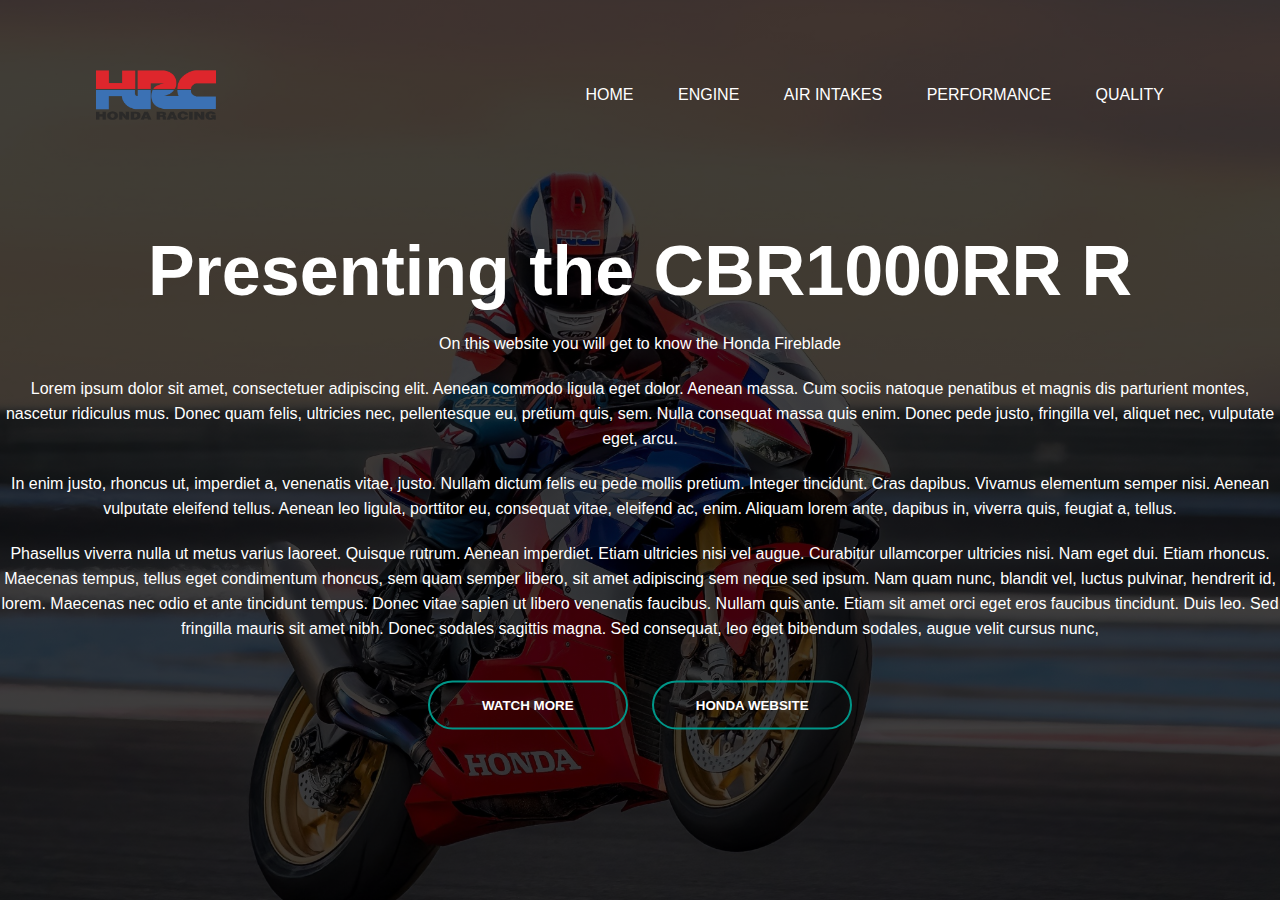
==== index.html @ c07c3ab7 "Update index.html" ====
<html>
    <head>
        <title>Attractive Website for the Honda Fireblade</title>
        <link rel="stylesheet" href="style.css">
</head>
<body>
<div class="banner">
<div class="navbar">
    <img src="LOGO2.png" class="logo">
    <ul>
        <li><a href="#">Home</a></li>
        <li><a href="#">Engine</a></li>
        <li><a href="#">Air Intakes</a></li>
        <li><a href="#">Performance</a></li>
        <li><a href="#">Quality</a></li>
    </ul>
</div>
<div class="content">
    <h1>Presenting the CBR1000RR R</h1>
    <p>On this website you will get to know the Honda Fireblade</p><p>Lorem ipsum dolor sit amet, consectetuer adipiscing elit. Aenean commodo ligula eget dolor. Aenean massa. Cum sociis natoque penatibus et magnis dis parturient montes, nascetur ridiculus mus. Donec quam felis, ultricies nec, pellentesque eu, pretium quis, sem. Nulla consequat massa quis enim. Donec pede justo, fringilla vel, aliquet nec, vulputate eget, arcu.</p>

<p>In enim justo, rhoncus ut, imperdiet a, venenatis vitae, justo. Nullam dictum felis eu pede mollis pretium. Integer tincidunt. Cras dapibus. Vivamus elementum semper nisi. Aenean vulputate eleifend tellus. Aenean leo ligula, porttitor eu, consequat vitae, eleifend ac, enim. Aliquam lorem ante, dapibus in, viverra quis, feugiat a, tellus.</p>

<p>Phasellus viverra nulla ut metus varius laoreet. Quisque rutrum. Aenean imperdiet. Etiam ultricies nisi vel augue. Curabitur ullamcorper ultricies nisi. Nam eget dui. Etiam rhoncus. Maecenas tempus, tellus eget condimentum rhoncus, sem quam semper libero, sit amet adipiscing sem neque sed ipsum. Nam quam nunc, blandit vel, luctus pulvinar, hendrerit id, lorem. Maecenas nec odio et ante tincidunt tempus. Donec vitae sapien ut libero venenatis faucibus. Nullam quis ante. Etiam sit amet orci eget eros faucibus tincidunt. Duis leo. Sed fringilla mauris sit amet nibh. Donec sodales sagittis magna. Sed consequat, leo eget bibendum sodales, augue velit cursus nunc,</p>
<div>
    <button type="button"><span></span>WATCH MORE</button>
    <button type="button"><span></span>HONDA WEBSITE</button>
</div>
</div>


</div>
    
</body>
</html>
---- style.css ----
*{
    margin: 0;
    padding: 0;
    font-family: sans-serif;
}

.banner{
    width: 100%;
    height: 100vh;
    background-image: linear-gradient(rgba(0,0,0,0.75), rgba(0,0,0,0.75)), url(Bild1.jpg);
    background-size: cover;
    background-position: center;
}

.navbar{
    width: 85%;
    margin: auto;
    padding: 35px 0;
    display: flex;
    align-items: center;
    justify-content: space-between;
}

.logo{
    width: 120px;
    cursor: pointer;
}

.navbar ul li{
    list-style: none;
    display: inline-block;
    margin: 0 20px;
    position: relative;
}

.navbar ul li a{
    text-decoration: none;
    color: #fff;
    text-transform: uppercase;
}

.navbar ul li::after{
    content: '';
    height: 3px;
    width: 0%;
    background: #009688;
    position: absolute;
    left: 0;
    bottom: -10px;
    transition: 0.5s;
    
}

.navbar ul li:hover::after{
    width: 100%;
}


.content{
    width: 100%;
    position: absolute;
    top: 50%;
    transform: translateY(-50%);
    text-align: center;
    color: #fff;
}
.content h1{
    font-size: 70px;
    margin-top: 80px;
}

.content p{
    margin: 20px auto;
    font-weight: 100;
    line-height: 25px;
}

button{
    width: 200px;
    padding: 15px 0;
    text-align: center;
    margin: 20px 10px;
    border-radius: 25px;
    font-weight: bold;
    border: 2px solid #009688;
    background: transparent;
    color: #fff;
    cursor: pointer;
    position: relative;
    overflow: hidden;
}

span{
    background: #009688;
    height: 100%;
    width: 0%;
    border-radius: 25px;
    position: absolute;
    left: 0;
    bottom: 0;
    z-index: -1;
    transition: 0.5s;
}

button:hover span{
    width: 100%;

}

button:hover{
    border: none;
}
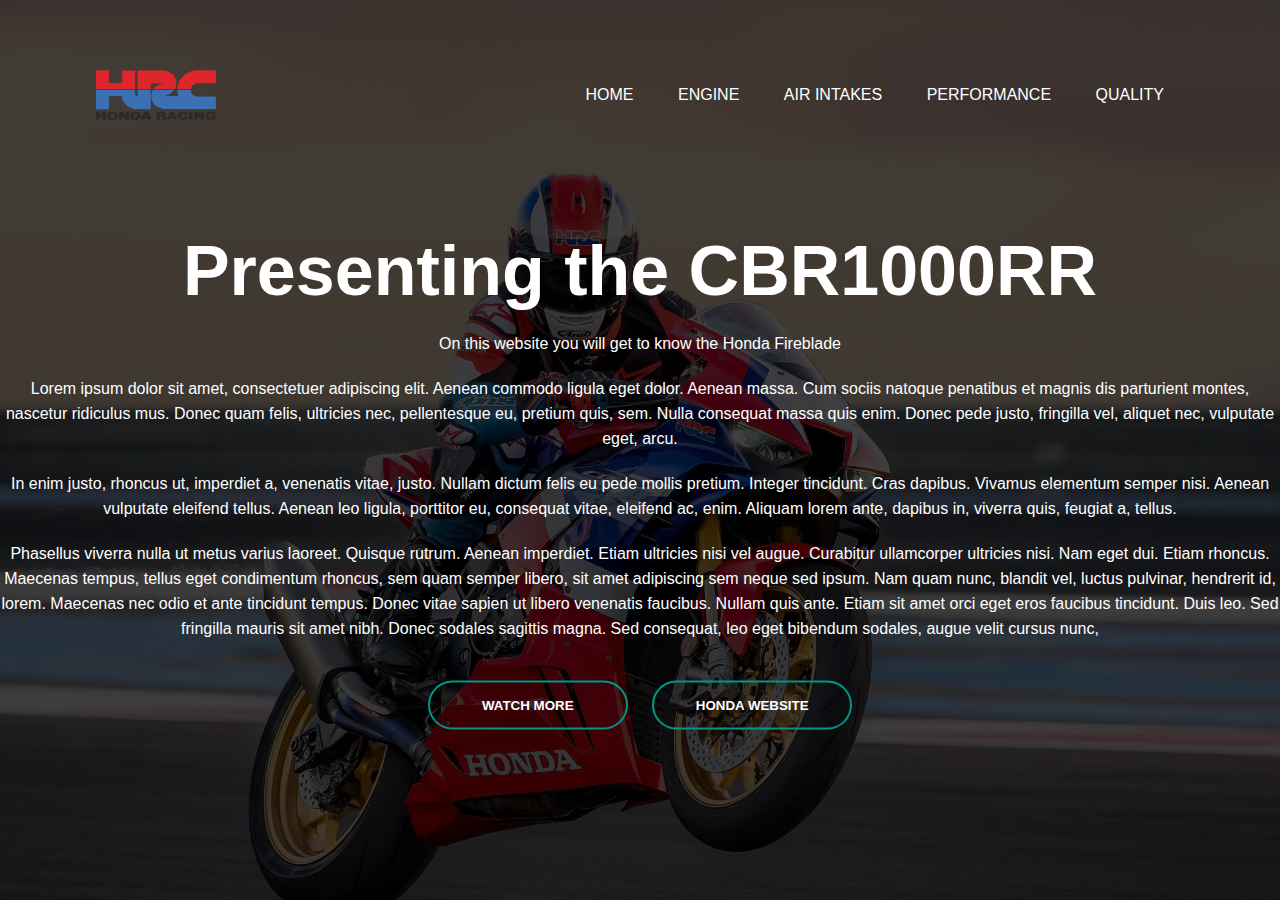
==== commit b429fa1c: "Update index.html" ====
--- a/index.html
+++ b/index.html
@@ -16,7 +16,7 @@
     </ul>
 </div>
 <div class="content">
-    <h1>Presenting the CBR1000RR R</h1>
+    <h1>Presenting the CBR1000RR</h1>
     <p>On this website you will get to know the Honda Fireblade</p><p>Lorem ipsum dolor sit amet, consectetuer adipiscing elit. Aenean commodo ligula eget dolor. Aenean massa. Cum sociis natoque penatibus et magnis dis parturient montes, nascetur ridiculus mus. Donec quam felis, ultricies nec, pellentesque eu, pretium quis, sem. Nulla consequat massa quis enim. Donec pede justo, fringilla vel, aliquet nec, vulputate eget, arcu.</p>
 
 <p>In enim justo, rhoncus ut, imperdiet a, venenatis vitae, justo. Nullam dictum felis eu pede mollis pretium. Integer tincidunt. Cras dapibus. Vivamus elementum semper nisi. Aenean vulputate eleifend tellus. Aenean leo ligula, porttitor eu, consequat vitae, eleifend ac, enim. Aliquam lorem ante, dapibus in, viverra quis, feugiat a, tellus.</p>
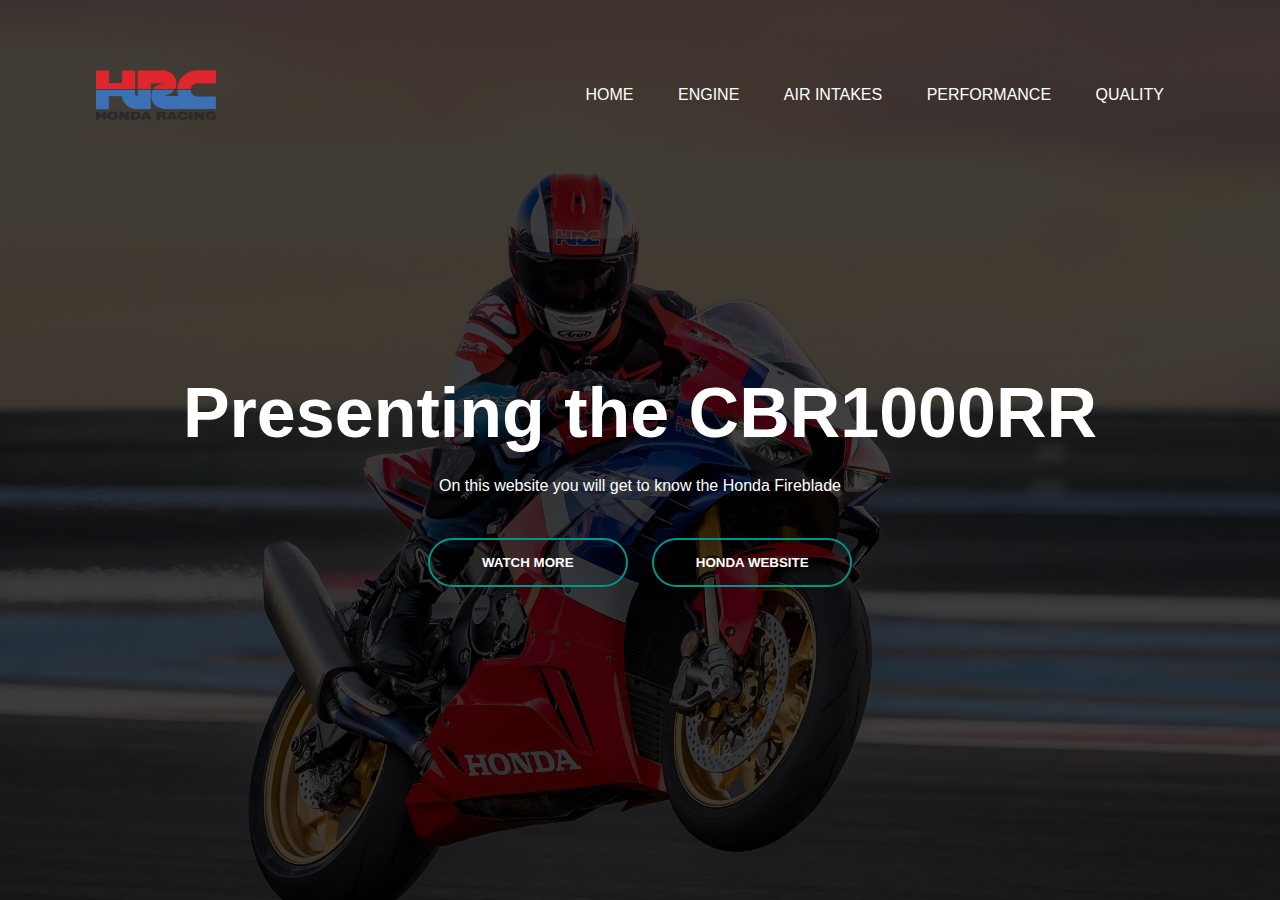
==== commit 9562c3a8: "Update index.html" ====
--- a/index.html
+++ b/index.html
@@ -17,11 +17,7 @@
 </div>
 <div class="content">
     <h1>Presenting the CBR1000RR</h1>
-    <p>On this website you will get to know the Honda Fireblade</p><p>Lorem ipsum dolor sit amet, consectetuer adipiscing elit. Aenean commodo ligula eget dolor. Aenean massa. Cum sociis natoque penatibus et magnis dis parturient montes, nascetur ridiculus mus. Donec quam felis, ultricies nec, pellentesque eu, pretium quis, sem. Nulla consequat massa quis enim. Donec pede justo, fringilla vel, aliquet nec, vulputate eget, arcu.</p>
-
-<p>In enim justo, rhoncus ut, imperdiet a, venenatis vitae, justo. Nullam dictum felis eu pede mollis pretium. Integer tincidunt. Cras dapibus. Vivamus elementum semper nisi. Aenean vulputate eleifend tellus. Aenean leo ligula, porttitor eu, consequat vitae, eleifend ac, enim. Aliquam lorem ante, dapibus in, viverra quis, feugiat a, tellus.</p>
-
-<p>Phasellus viverra nulla ut metus varius laoreet. Quisque rutrum. Aenean imperdiet. Etiam ultricies nisi vel augue. Curabitur ullamcorper ultricies nisi. Nam eget dui. Etiam rhoncus. Maecenas tempus, tellus eget condimentum rhoncus, sem quam semper libero, sit amet adipiscing sem neque sed ipsum. Nam quam nunc, blandit vel, luctus pulvinar, hendrerit id, lorem. Maecenas nec odio et ante tincidunt tempus. Donec vitae sapien ut libero venenatis faucibus. Nullam quis ante. Etiam sit amet orci eget eros faucibus tincidunt. Duis leo. Sed fringilla mauris sit amet nibh. Donec sodales sagittis magna. Sed consequat, leo eget bibendum sodales, augue velit cursus nunc,</p>
+    <p>On this website you will get to know the Honda Fireblade</p>
 <div>
     <button type="button"><span></span>WATCH MORE</button>
     <button type="button"><span></span>HONDA WEBSITE</button>
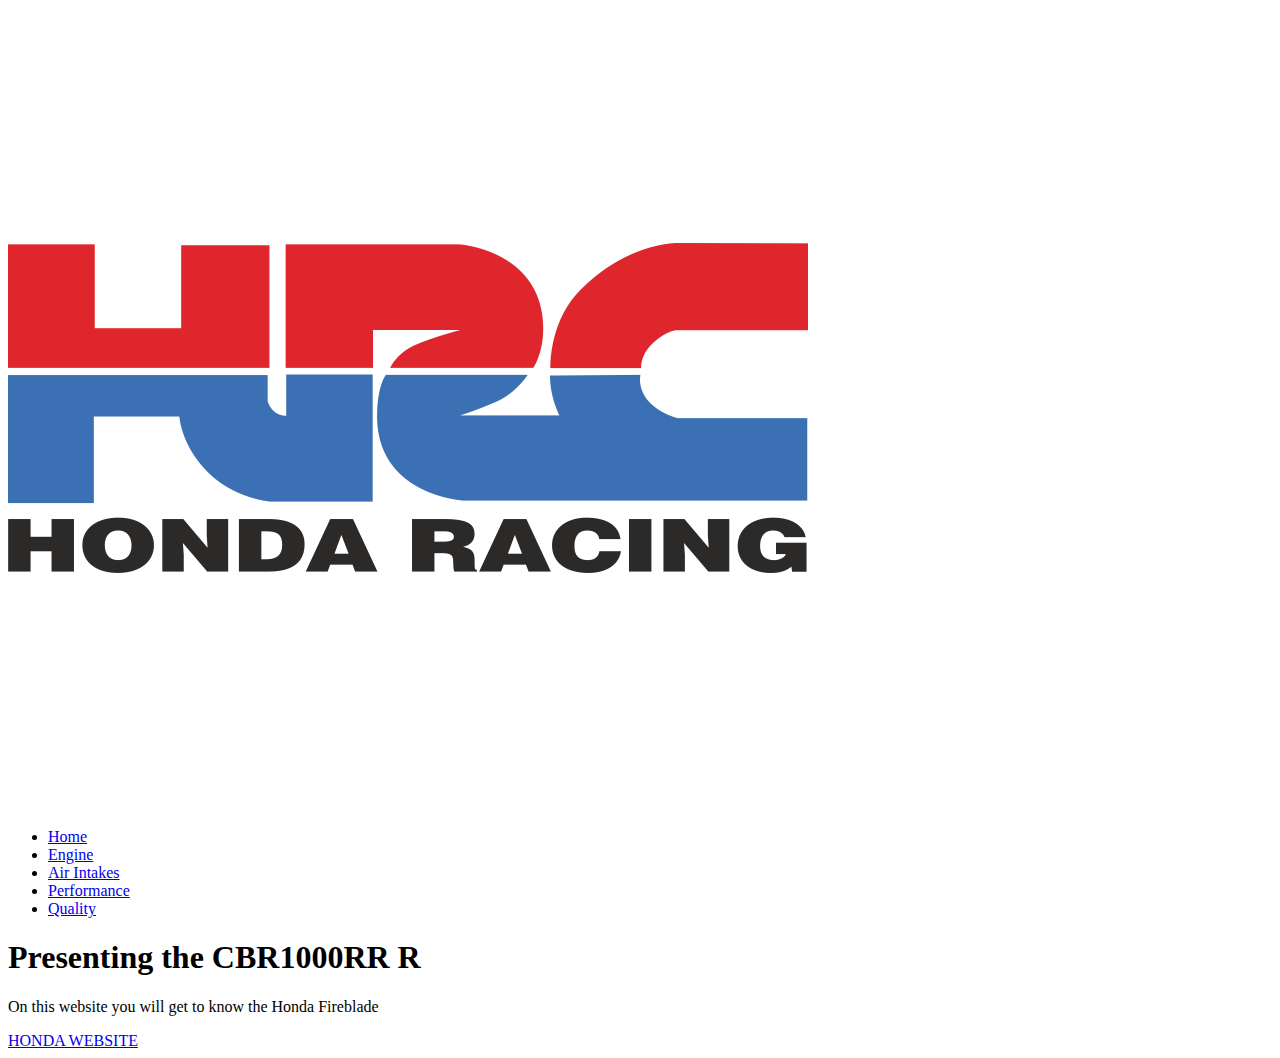
==== commit 8c19143f: "Add files via upload" ====
--- a/index.html
+++ b/index.html
@@ -1,12 +1,13 @@
-<html>
+<!DOCTYPE html>
+<html lang="en">
     <head>
         <title>Attractive Website for the Honda Fireblade</title>
-        <link rel="stylesheet" href="style.css">
+        <link rel="stylesheet" href="./style.css">
 </head>
 <body>
 <div class="banner">
 <div class="navbar">
-    <img src="LOGO2.png" class="logo">
+    <img src="LOGO2.png" class="logo" alt="LOGO">
     <ul>
         <li><a href="#">Home</a></li>
         <li><a href="#">Engine</a></li>
@@ -16,16 +17,16 @@
     </ul>
 </div>
 <div class="content">
-    <h1>Presenting the CBR1000RR</h1>
+    <h1>Presenting the CBR1000RR R</h1>
     <p>On this website you will get to know the Honda Fireblade</p>
-<div>
-    <button type="button"><span></span>WATCH MORE</button>
-    <button type="button"><span></span>HONDA WEBSITE</button>
+<div class="button-position">
+  
+<a class="btn" target="_blank" href="https://www.de.honda.ch/motorcycles/range/super-sport/cbr1000rr-r-fireblade/overview.html"> <span>HONDA WEBSITE</span></a>
+
 </div>
 </div>
-
 
 </div>
     
 </body>
-</html>
+</html>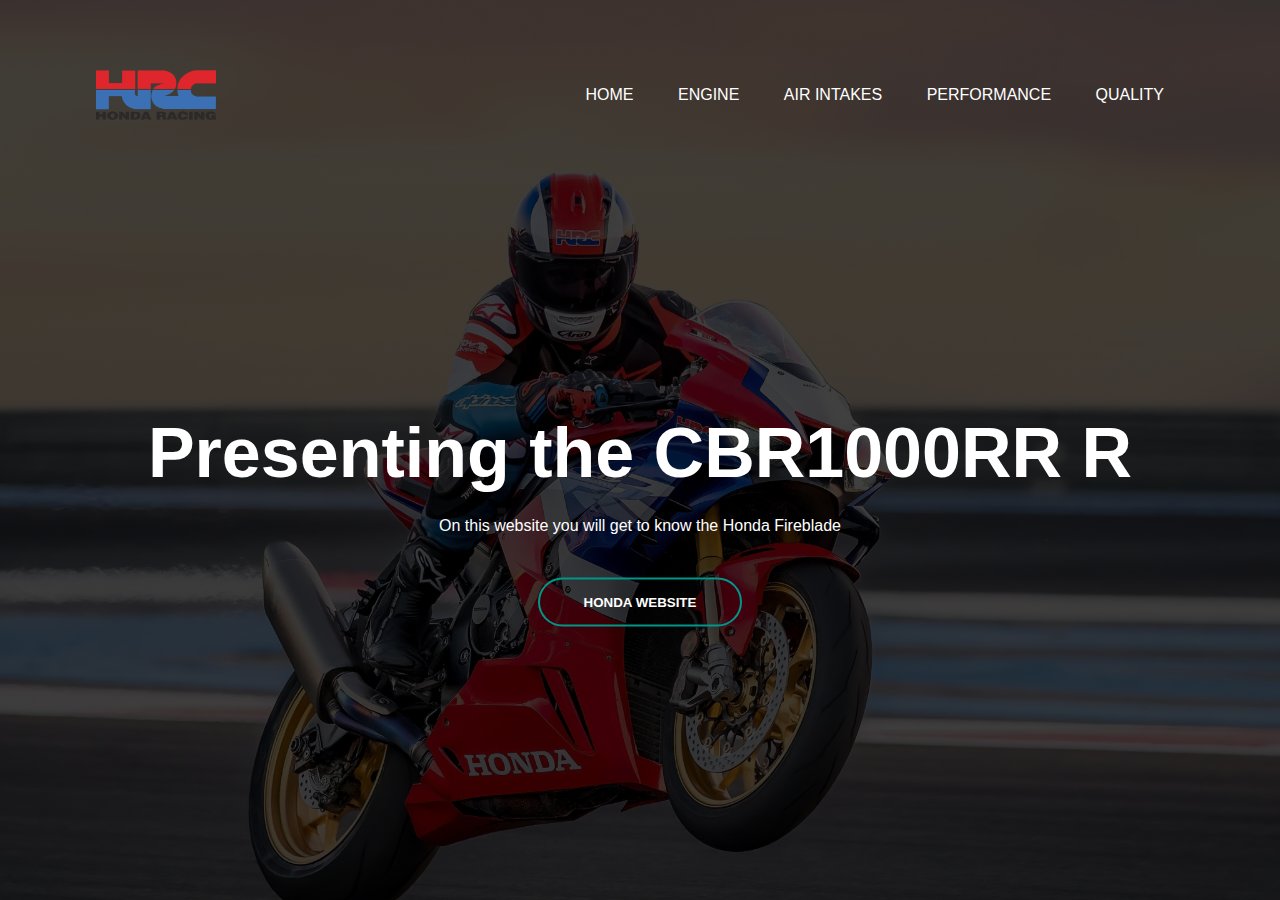
==== commit e56f7340: "Update index.html" ====
--- a/index.html
+++ b/index.html
@@ -29,4 +29,4 @@
 </div>
     
 </body>
-</html>+</html>
--- a/style.css
+++ b/style.css
@@ -0,0 +1,206 @@
+*{
+    margin: 0;
+    padding: 0;
+    font-family: sans-serif;
+}
+
+.banner{
+    width: 100%;
+    height: 100vh;
+    background-image: linear-gradient(rgba(0,0,0,0.75), rgba(0,0,0,0.75)), url(Bild1.jpg);
+    background-size: cover;
+    background-position: center;
+}
+
+.navbar{
+    width: 85%;
+    margin: auto;
+    padding: 35px 0;
+    display: flex;
+    align-items: center;
+    justify-content: space-between;
+}
+
+.logo{
+    width: 120px;
+    cursor: pointer;
+}
+
+.navbar ul li{
+    list-style: none;
+    display: inline-block;
+    margin: 0 20px;
+    position: relative;
+}
+
+.navbar ul li a{
+    text-decoration: none;
+    color: #fff;
+    text-transform: uppercase;
+}
+
+.navbar ul li::after{
+    content: '';
+    height: 3px;
+    width: 0%;
+    background: #009688;
+    position: absolute;
+    left: 0;
+    bottom: -10px;
+    transition: 0.5s;
+    
+}
+
+.navbar ul li:hover::after{
+    width: 100%;
+}
+
+
+.content{
+    width: 100%;
+    position: absolute;
+    top: 50%;
+    transform: translateY(-50%);
+    text-align: center;
+    color: #fff;
+}
+.content h1{
+    font-size: 70px;
+    margin-top: 80px;
+}
+
+.content p{
+    margin: 20px auto;
+    font-weight: 100;
+    line-height: 25px;
+}
+
+
+
+
+
+
+
+
+
+
+
+
+
+
+
+
+
+.btn{
+
+   
+    display:block;
+    width: 200px;
+    padding: 15px 0;
+    text-align: center;
+    margin: 20px 10px;
+    border-radius: 25px;
+    font-weight: bold;
+    border: 2px solid #009688;
+    background: transparent;
+    color: #fff;
+    cursor: pointer;
+    
+   
+    text-decoration: none;
+    font-size: 13.3333px;
+    
+    height: 15px;
+    
+    
+   
+    font-family: sans-serif;
+
+    background: linear-gradient(to left, transparent 50%, #009688 50%) right;
+    background-size: 200%;
+    transition: .5s ease-out;
+  
+}
+
+
+ .btn:hover{
+   
+    background-position: left;
+    border: 2px solid #009688;
+}
+
+.button-position{
+height: 10px;
+width: 100%;
+display: flex;
+align-items: center;
+flex-direction: column;
+
+}
+
+
+
+
+
+
+
+
+
+
+
+
+
+
+
+
+
+
+
+.btn{
+
+   
+    display:block;
+    width: 200px;
+    padding: 15px 0;
+    text-align: center;
+    margin: 20px 10px;
+    border-radius: 25px;
+    font-weight: bold;
+    border: 2px solid #009688;
+    background: transparent;
+    color: #fff;
+    cursor: pointer;
+    
+   
+    text-decoration: none;
+    font-size: 13.3333px;
+    
+    height: 15px;
+    
+    
+   
+    font-family: sans-serif;
+
+    background: linear-gradient(to left, transparent 50%, #009688 50%) right;
+    background-size: 200%;
+    transition: .5s ease-out;
+  
+}
+
+
+ .btn:hover{
+   
+    background-position: left;
+    border: 2px solid #009688;
+}
+
+.button-position{
+height: 10px;
+width: 100%;
+display: flex;
+align-items: center;
+flex-direction: column;
+
+}
+
+
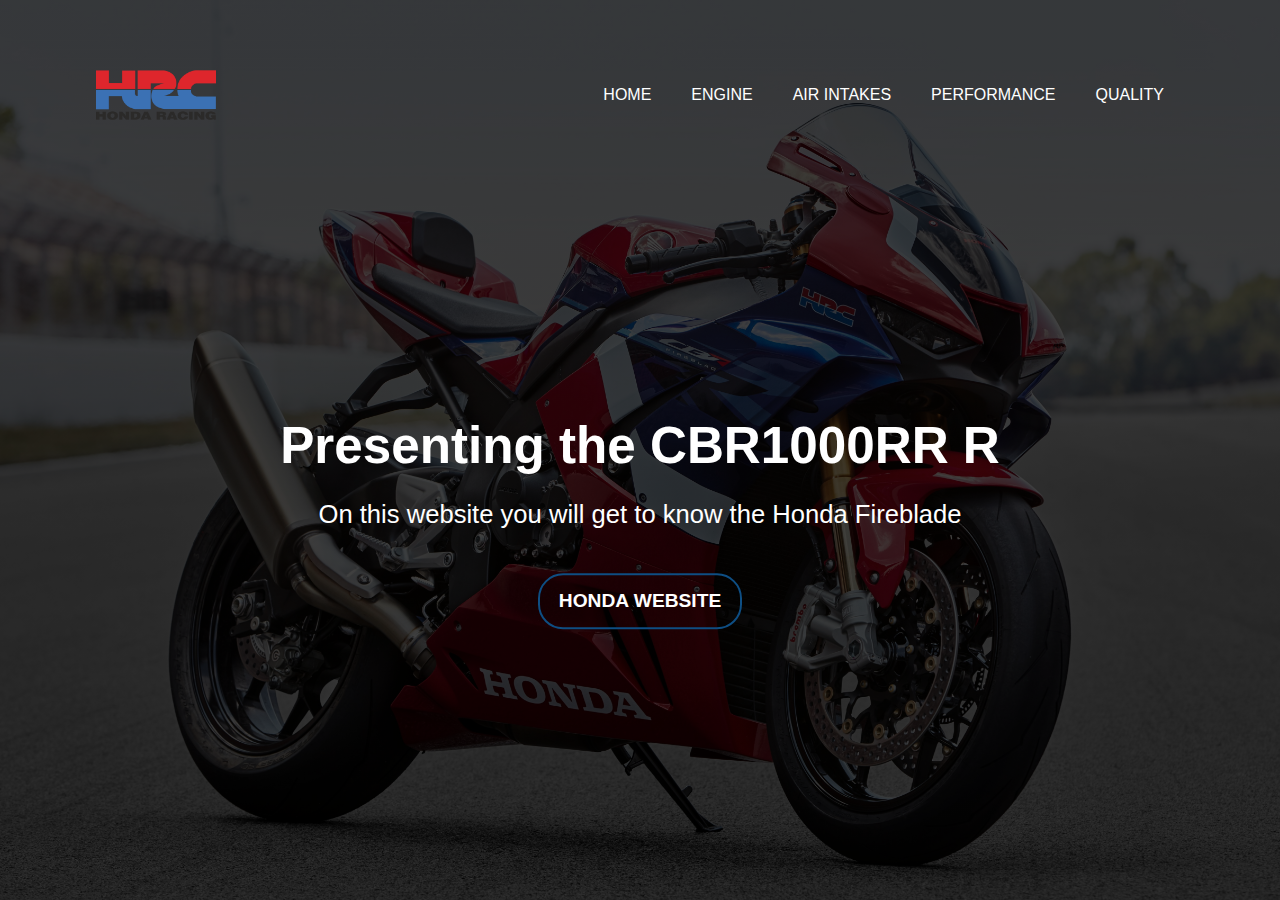
==== commit feeb3b26: "Add files via upload" ====
--- a/index.html
+++ b/index.html
@@ -1,32 +1,34 @@
 <!DOCTYPE html>
 <html lang="en">
-    <head>
-        <title>Attractive Website for the Honda Fireblade</title>
-        <link rel="stylesheet" href="./style.css">
+<head>
+    <title>Attractive Website for the Honda Fireblade</title>
+    <link rel="stylesheet" href="./style.css">
 </head>
 <body>
-<div class="banner">
-<div class="navbar">
-    <img src="LOGO2.png" class="logo" alt="LOGO">
-    <ul>
-        <li><a href="#">Home</a></li>
-        <li><a href="#">Engine</a></li>
-        <li><a href="#">Air Intakes</a></li>
-        <li><a href="#">Performance</a></li>
-        <li><a href="#">Quality</a></li>
-    </ul>
+<div class="banner" style="background-image: linear-gradient(rgba(0,0,0,0.75), rgba(0,0,0,0.75)), url(Home.jpg);">
+    <div class="navbar">
+        <img src="LOGO2.png" class="logo" alt="LOGO">
+        <div class="menu-toggle">☰</div>
+        <ul>
+            <li><a href="index.html">Home</a></li>
+            <li><a href="engine.html">Engine</a></li>
+            <li><a href="air_intakes.html">Air Intakes</a></li>
+            <li><a href="performance.html">Performance</a></li>
+            <li><a href="quality.html">Quality</a></li>
+        </ul>
+    </div>
+    <div class="content">
+        <h1>Presenting the CBR1000RR R</h1>
+        <p>On this website you will get to know the Honda Fireblade</p>
+        <div class="button-position">
+            <a class="btn" target="_blank" href="https://www.de.honda.ch/motorcycles/range/super-sport/cbr1000rr-r-fireblade/overview.html"> <span>HONDA WEBSITE</span></a>
+        </div>
+    </div>
 </div>
-<div class="content">
-    <h1>Presenting the CBR1000RR R</h1>
-    <p>On this website you will get to know the Honda Fireblade</p>
-<div class="button-position">
-  
-<a class="btn" target="_blank" href="https://www.de.honda.ch/motorcycles/range/super-sport/cbr1000rr-r-fireblade/overview.html"> <span>HONDA WEBSITE</span></a>
-
-</div>
-</div>
-
-</div>
-    
+<script>
+    document.querySelector('.menu-toggle').addEventListener('click', function() {
+        document.querySelector('.navbar ul').classList.toggle('active');
+    });
+</script>
 </body>
 </html>
--- a/style.css
+++ b/style.css
@@ -1,10 +1,10 @@
-*{
+* {
     margin: 0;
     padding: 0;
     font-family: sans-serif;
 }
 
-.banner{
+.banner {
     width: 100%;
     height: 100vh;
     background-image: linear-gradient(rgba(0,0,0,0.75), rgba(0,0,0,0.75)), url(Bild1.jpg);
@@ -12,51 +12,56 @@
     background-position: center;
 }
 
-.navbar{
+.navbar {
     width: 85%;
     margin: auto;
     padding: 35px 0;
     display: flex;
     align-items: center;
     justify-content: space-between;
+    flex-wrap: wrap;
 }
 
-.logo{
+.logo {
     width: 120px;
     cursor: pointer;
 }
 
-.navbar ul li{
+.navbar ul {
+    display: flex;
+    flex-wrap: wrap;
+    list-style: none;
+}
+
+.navbar ul li {
     list-style: none;
     display: inline-block;
     margin: 0 20px;
     position: relative;
 }
 
-.navbar ul li a{
+.navbar ul li a {
     text-decoration: none;
     color: #fff;
     text-transform: uppercase;
 }
 
-.navbar ul li::after{
+.navbar ul li::after {
     content: '';
     height: 3px;
     width: 0%;
-    background: #009688;
+    background: #a10c0c;
     position: absolute;
     left: 0;
     bottom: -10px;
     transition: 0.5s;
-    
 }
 
-.navbar ul li:hover::after{
+.navbar ul li:hover::after {
     width: 100%;
 }
 
-
-.content{
+.content {
     width: 100%;
     position: absolute;
     top: 50%;
@@ -64,143 +69,89 @@
     text-align: center;
     color: #fff;
 }
-.content h1{
-    font-size: 70px;
+
+.content h1 {
+    font-size: 4vw;
     margin-top: 80px;
 }
 
-.content p{
+.content p {
     margin: 20px auto;
     font-weight: 100;
-    line-height: 25px;
+    line-height: 1.5;
+    font-size: 2vw;
 }
 
-
-
-
-
-
-
-
-
-
-
-
-
-
-
-
-
-.btn{
-
-   
-    display:block;
+.btn {
+    display: block;
     width: 200px;
     padding: 15px 0;
     text-align: center;
     margin: 20px 10px;
     border-radius: 25px;
     font-weight: bold;
-    border: 2px solid #009688;
+    border: 2px solid #0e4e83;
     background: transparent;
     color: #fff;
     cursor: pointer;
-    
-   
     text-decoration: none;
-    font-size: 13.3333px;
-    
-    height: 15px;
-    
-    
-   
-    font-family: sans-serif;
-
-    background: linear-gradient(to left, transparent 50%, #009688 50%) right;
+    font-size: 1.2em;
+    background: linear-gradient(to left, transparent 50%, #0e4e83 50%) right;
     background-size: 200%;
     transition: .5s ease-out;
-  
 }
 
-
- .btn:hover{
-   
+.btn:hover {
     background-position: left;
-    border: 2px solid #009688;
+    border: 2px solid #0e4e83;
 }
 
-.button-position{
-height: 10px;
-width: 100%;
-display: flex;
-align-items: center;
-flex-direction: column;
-
+.button-position {
+    height: 10px;
+    width: 100%;
+    display: flex;
+    align-items: center;
+    flex-direction: column;
 }
 
+/* Responsive Design */
+@media screen and (max-width: 768px) {
+    .navbar ul {
+        display: none;
+        flex-direction: column;
+        width: 100%;
+    }
 
+    .navbar ul.active {
+        display: flex;
+    }
 
+    .navbar ul li {
+        margin: 10px 0;
+    }
 
+    .menu-toggle {
+        display: block;
+        cursor: pointer;
+        color: #fff;
+        font-size: 2em;
+        margin-right: 20px;
+    }
 
+    .logo {
+        width: 100px;
+    }
 
+    .content h1 {
+        font-size: 6vw;
+    }
 
-
-
-
-
-
-
-
-
-
-
-
-
-.btn{
-
-   
-    display:block;
-    width: 200px;
-    padding: 15px 0;
-    text-align: center;
-    margin: 20px 10px;
-    border-radius: 25px;
-    font-weight: bold;
-    border: 2px solid #009688;
-    background: transparent;
-    color: #fff;
-    cursor: pointer;
-    
-   
-    text-decoration: none;
-    font-size: 13.3333px;
-    
-    height: 15px;
-    
-    
-   
-    font-family: sans-serif;
-
-    background: linear-gradient(to left, transparent 50%, #009688 50%) right;
-    background-size: 200%;
-    transition: .5s ease-out;
-  
+    .content p {
+        font-size: 3vw;
+    }
 }
 
-
- .btn:hover{
-   
-    background-position: left;
-    border: 2px solid #009688;
-}
-
-.button-position{
-height: 10px;
-width: 100%;
-display: flex;
-align-items: center;
-flex-direction: column;
-
-}
-
-
+/* Hamburger Menu Icon */
+.menu-toggle {
+    display: none;
+}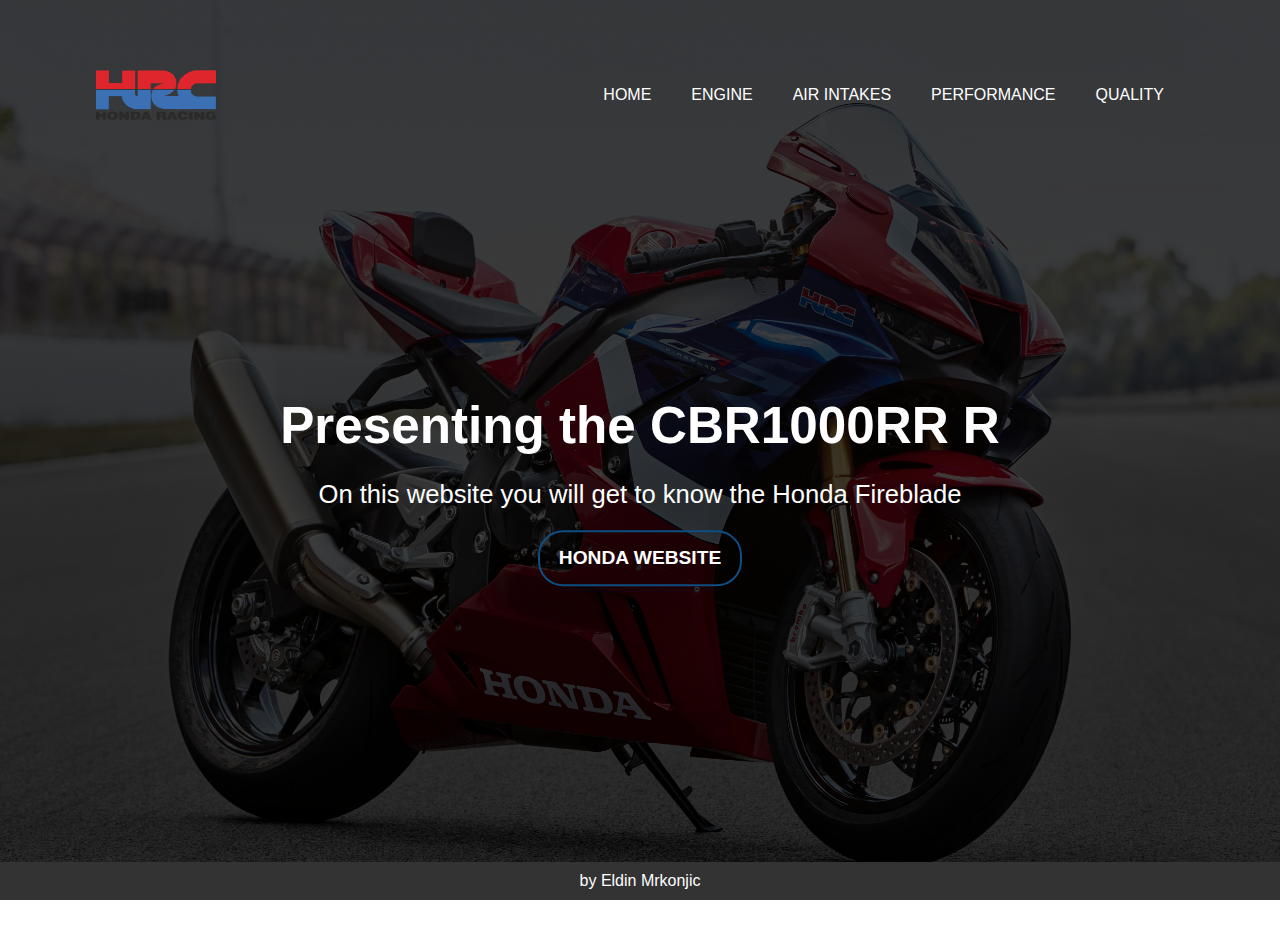
==== commit 039ebe52: "Add files via upload" ====
--- a/index.html
+++ b/index.html
@@ -1,22 +1,26 @@
 <!DOCTYPE html>
 <html lang="en">
 <head>
+    <meta charset="UTF-8">
+    <meta name="description" content="Presenting the CBR1000RR R Honda Fireblade. Get to know the features and specifications.">
+    <meta name="keywords" content="Honda Fireblade, CBR1000RR R, features, specifications">
+    <meta name="author" content="Eldin Mrkonjic">
     <title>Attractive Website for the Honda Fireblade</title>
     <link rel="stylesheet" href="./style.css">
 </head>
 <body>
 <div class="banner" style="background-image: linear-gradient(rgba(0,0,0,0.75), rgba(0,0,0,0.75)), url(Home.jpg);">
-    <div class="navbar">
+    <header class="navbar">
         <img src="LOGO2.png" class="logo" alt="LOGO">
         <div class="menu-toggle">☰</div>
         <ul>
             <li><a href="index.html">Home</a></li>
             <li><a href="engine.html">Engine</a></li>
-            <li><a href="air_intakes.html">Air Intakes</a></li>
+            <li><a href="airintakes.html">Air Intakes</a></li>
             <li><a href="performance.html">Performance</a></li>
-            <li><a href="quality.html">Quality</a></li>
+            <li><a href="sources.html">Quality</a></li>
         </ul>
-    </div>
+    </header>
     <div class="content">
         <h1>Presenting the CBR1000RR R</h1>
         <p>On this website you will get to know the Honda Fireblade</p>
@@ -30,5 +34,8 @@
         document.querySelector('.navbar ul').classList.toggle('active');
     });
 </script>
+<footer>
+    <p>by Eldin Mrkonjic</p>
+</footer>
 </body>
 </html>
--- a/style.css
+++ b/style.css
@@ -107,11 +107,28 @@
 }
 
 .button-position {
-    height: 10px;
+    display: flex;
+    justify-content: center; /* Button centered horizontally */
+    align-items: center; /* Button centered vertically */
+    height: 50px;
     width: 100%;
+}
+
+.button-container {
     display: flex;
+    justify-content: center;
     align-items: center;
-    flex-direction: column;
+    gap: 10px; /* Adjust the gap as needed */
+    margin-top: 20px; /* Adjust the margin as needed */
+}
+
+.info-section {
+    background-color: rgba(0, 0, 0, 0.75); /* Matching color to the website's theme */
+    color: #fff;
+    width: 100%;
+    text-align: left;
+    padding: 20px auto;
+    height: 100px;
 }
 
 /* Responsive Design */
@@ -154,4 +171,18 @@
 /* Hamburger Menu Icon */
 .menu-toggle {
     display: none;
-}+}
+
+footer {
+    background-color: #333;
+    color: #fff;
+    text-align: center;
+    padding: 10px 0;
+    position: fixed;
+    width: 100%;
+    bottom: 0;
+}
+
+body{
+padding-bottom: 38px;
+}
